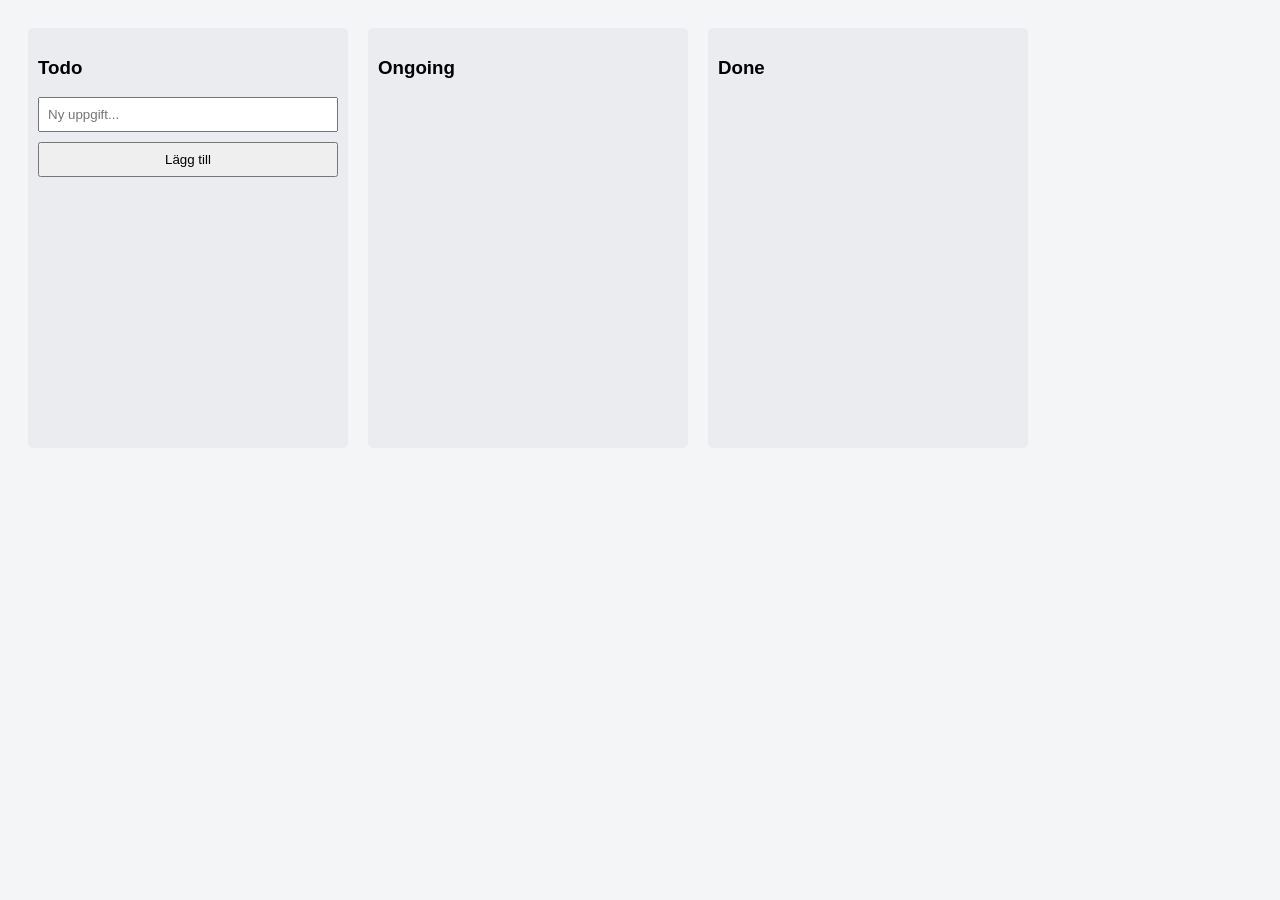
==== dev/target/classes/static/index.html @ 8f36afa7 "Started a simple todo application" ====
<!DOCTYPE html>
<html lang="sv">
<head>
    <meta charset="UTF-8">
    <title>My Todo</title>
    <style>
        body { font-family: Arial, sans-serif; display: flex; gap: 20px; padding: 20px; background: #f4f5f7; }
        .column { background: #ebecf0; padding: 10px; border-radius: 5px; width: 300px; min-height: 400px; }
        .card { background: white; padding: 10px; margin-bottom: 10px; border-radius: 3px; box-shadow: 0 1px 3px rgba(0,0,0,0.12); }
        input, button { padding: 8px; margin-bottom: 10px; width: 100%; box-sizing: border-box; }
    </style>
</head>
<body>

    <div class="column" id="todo-column">
        <h3>Todo</h3>
        <input type="text" id="newTaskTitle" placeholder="Ny uppgift...">
        <button onclick="addTask()">Lägg till</button>
        <div id="todo-list"></div>
    </div>

    <div class="column" id="doing-column">
        <h3>Ongoing</h3>
        <div id="doing-list"></div>
    </div>

    <div class="column" id="done-column">
        <h3>Done</h3>
        <div id="done-list"></div>
    </div>

    <script>
        const apiUrl = '/api/tasks';

        async function fetchTasks() {
            const response = await fetch(apiUrl);
            const tasks = await response.json();
            
            document.getElementById('todo-list').innerHTML = '';
            document.getElementById('doing-list').innerHTML = '';
            document.getElementById('done-list').innerHTML = '';

            tasks.forEach(task => {
                const card = `<div class="card">
                    <strong>${task.title}</strong>
                    <br><br>
                    <button onclick="moveTask(${task.id}, 'DOING')">Flytta till Pågår</button>
                    <button onclick="moveTask(${task.id}, 'DONE')">Flytta till Klart</button>
                </div>`;

                if (task.status === 'TODO') document.getElementById('todo-list').innerHTML += card;
                else if (task.status === 'DOING') document.getElementById('doing-list').innerHTML += card;
                else if (task.status === 'DONE') document.getElementById('done-list').innerHTML += card;
            });
        }

        async function addTask() {
            const title = document.getElementById('newTaskTitle').value;
            if (!title) return;

            await fetch(apiUrl, {
                method: 'POST',
                headers: { 'Content-Type': 'application/json' },
                body: JSON.stringify({ title: title, status: 'TODO' })
            });
            document.getElementById('newTaskTitle').value = '';
            fetchTasks();
        }

        async function moveTask(id, newStatus) {
            // I en riktig app skulle du hämta hela tasken först och uppdatera statusen,
            // eller skapa en specifik endpoint för statusändringar.
            await fetch(`${apiUrl}/${id}`, {
                method: 'PUT',
                headers: { 'Content-Type': 'application/json' },
                body: JSON.stringify({ title: "Uppdaterad (Behåll titel i full app)", status: newStatus })
            });
            fetchTasks();
        }

        // Ladda uppgifter vid start
        fetchTasks();
    </script>
</body>
</html>
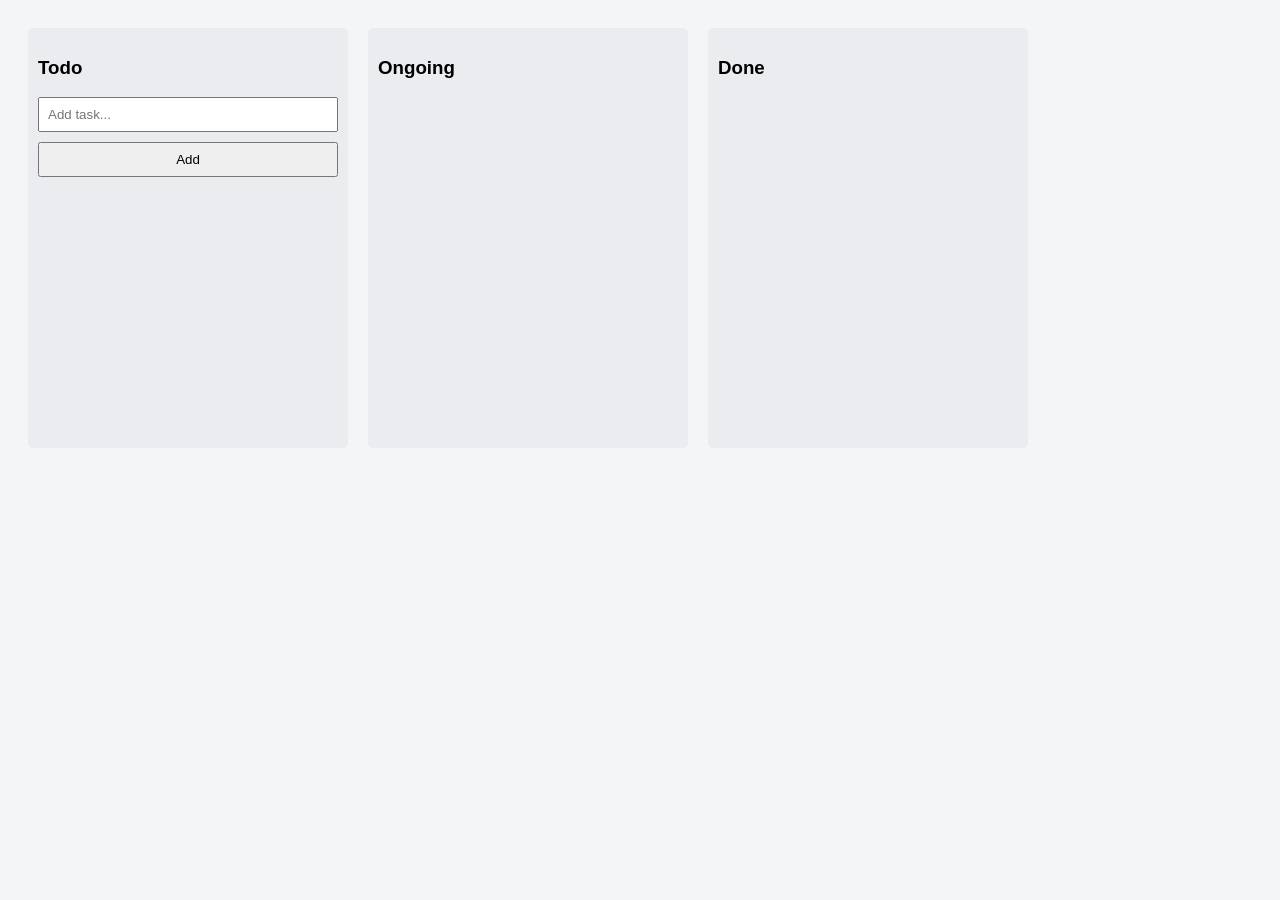
==== commit dddba96b: "Added buttons to tasks" ====
--- a/dev/target/classes/static/index.html
+++ b/dev/target/classes/static/index.html
@@ -3,6 +3,7 @@
 <head>
     <meta charset="UTF-8">
     <title>My Todo</title>
+    <link rel="stylesheet" href="/css/Styles.css">
     <style>
         body { font-family: Arial, sans-serif; display: flex; gap: 20px; padding: 20px; background: #f4f5f7; }
         .column { background: #ebecf0; padding: 10px; border-radius: 5px; width: 300px; min-height: 400px; }
@@ -11,75 +12,130 @@
     </style>
 </head>
 <body>
-
     <div class="column" id="todo-column">
         <h3>Todo</h3>
-        <input type="text" id="newTaskTitle" placeholder="Ny uppgift...">
-        <button onclick="addTask()">Lägg till</button>
+        <input type="text" id="newTaskTitle" placeholder="Add task...">
+        <button onclick="addTask()">Add</button>
         <div id="todo-list"></div>
     </div>
-
     <div class="column" id="doing-column">
         <h3>Ongoing</h3>
         <div id="doing-list"></div>
     </div>
-
     <div class="column" id="done-column">
         <h3>Done</h3>
         <div id="done-list"></div>
     </div>
-
     <script>
         const apiUrl = '/api/tasks';
+        async function fetchTasks() {
+            try {
+                const response = await fetch(apiUrl);
+                    if (!response.ok) {
+                    throw new Error(`HTTP error! status: ${response.status}`);
+                    }
+                    const tasks = await response.json();
+                    
+                    document.getElementById('todo-list').innerHTML = '';
+                    document.getElementById('doing-list').innerHTML = '';
+                    document.getElementById('done-list').innerHTML = '';
 
-        async function fetchTasks() {
-            const response = await fetch(apiUrl);
-            const tasks = await response.json();
-            
-            document.getElementById('todo-list').innerHTML = '';
-            document.getElementById('doing-list').innerHTML = '';
-            document.getElementById('done-list').innerHTML = '';
+                    tasks.forEach(task => {
+                        const card = `<div class="card">
+                            <strong>${task.title}</strong>
+                            ${task.description ? `<p>${task.description}</p>` : ''} <!-- Visa beskrivning om den finns -->
+                            <div class="card-buttons">
+                                <button onclick="moveTask(${task.id}, 'DOING')">Move to 'Ongoing'</button>
+                                <button onclick="moveTask(${task.id}, 'DONE')">Move to 'Done'</button>
+                                <button onclick="deleteTask(${task.id})" class="delete-button">X</button>
+                            </div>
+                        </div>`;
 
-            tasks.forEach(task => {
-                const card = `<div class="card">
-                    <strong>${task.title}</strong>
-                    <br><br>
-                    <button onclick="moveTask(${task.id}, 'DOING')">Flytta till Pågår</button>
-                    <button onclick="moveTask(${task.id}, 'DONE')">Flytta till Klart</button>
-                </div>`;
+                        if (task.status === 'TODO') document.getElementById('todo-list').innerHTML += card;
+                        else if (task.status === 'DOING') document.getElementById('doing-list').innerHTML += card;
+                        else if (task.status === 'DONE') document.getElementById('done-list').innerHTML += card;
+                    });
+                } catch (error) {
+                    console.error("Fel vid hämtning av tasks:", error);
+                }
+            }
 
-                if (task.status === 'TODO') document.getElementById('todo-list').innerHTML += card;
-                else if (task.status === 'DOING') document.getElementById('doing-list').innerHTML += card;
-                else if (task.status === 'DONE') document.getElementById('done-list').innerHTML += card;
-            });
-        }
+            async function addTask() {
+                const title = document.getElementById('newTaskTitle').value;
+                if (!title.trim()) {
+                    alert("Uppgiften måste ha en titel!");
+                    return;
+                }
+                const description = ""; // Du kan lägga till ett inputfält för beskrivning också om du vill
 
-        async function addTask() {
-            const title = document.getElementById('newTaskTitle').value;
-            if (!title) return;
+                try {
+                    const response = await fetch(apiUrl, {
+                        method: 'POST',
+                        headers: { 'Content-Type': 'application/json' },
+                        body: JSON.stringify({ title: title, description: description, status: 'TODO' })
+                    });
+                    if (!response.ok) {
+                         const errorData = await response.json();
+                         console.error("Fel vid skapande av task:", errorData);
+                         alert("Kunde inte lägga till uppgift: " + (errorData.title || "Okänt fel"));
+                         return;
+                    }
+                    document.getElementById('newTaskTitle').value = '';
+                    fetchTasks();
+                } catch (error) {
+                    console.error("Fel vid skapande av task:", error);
+                }
+            }
 
-            await fetch(apiUrl, {
-                method: 'POST',
-                headers: { 'Content-Type': 'application/json' },
-                body: JSON.stringify({ title: title, status: 'TODO' })
-            });
-            document.getElementById('newTaskTitle').value = '';
+            async function moveTask(id, newStatus) {
+                try {
+                    const currentTaskResponse = await fetch(`${apiUrl}/${id}`);
+                    if (!currentTaskResponse.ok) throw new Error(`HTTP error! status: ${currentTaskResponse.status}`);
+                    const currentTask = await currentTaskResponse.json();
+
+                    currentTask.status = newStatus;
+                    const response = await fetch(`${apiUrl}/${id}`, {
+                        method: 'PUT',
+                        headers: { 'Content-Type': 'application/json' },
+                        body: JSON.stringify(currentTask)
+                    });
+                    if (!response.ok) {
+                        throw new Error(`HTTP error! status: ${response.status}`);
+                    }
+                    fetchTasks();
+                } catch (error) {
+                    console.error("Fel vid flytt av task:", error);
+                }
+            }
+
+            // NY FUNKTION: deleteTask
+            async function deleteTask(id) {
+                // Fråga användaren om de är säkra innan radering
+                if (!confirm("Är du säker på att du vill radera denna uppgift?")) {
+                    return; // Användaren ångrade sig
+                }
+
+                try {
+                    const response = await fetch(`${apiUrl}/${id}`, {
+                        method: 'DELETE' // Använd DELETE HTTP-metoden
+                    });
+
+                    if (!response.ok) {
+                        // Om servern returnerar ett fel (t.ex. 404 om tasken inte finns)
+                        throw new Error(`HTTP error! status: ${response.status}`);
+                    }
+
+                    // Om raderingen lyckades, ladda om listan med tasks för att uppdatera UI
+                    fetchTasks();
+                    console.log(`Task med ID ${id} raderad.`);
+                } catch (error) {
+                    console.error("Fel vid radering av task:", error);
+                    alert("Kunde inte radera uppgiften. Se konsolen för detaljer.");
+                }
+            }
+
+            // Ladda uppgifter vid start
             fetchTasks();
-        }
-
-        async function moveTask(id, newStatus) {
-            // I en riktig app skulle du hämta hela tasken först och uppdatera statusen,
-            // eller skapa en specifik endpoint för statusändringar.
-            await fetch(`${apiUrl}/${id}`, {
-                method: 'PUT',
-                headers: { 'Content-Type': 'application/json' },
-                body: JSON.stringify({ title: "Uppdaterad (Behåll titel i full app)", status: newStatus })
-            });
-            fetchTasks();
-        }
-
-        // Ladda uppgifter vid start
-        fetchTasks();
     </script>
 </body>
 </html>
